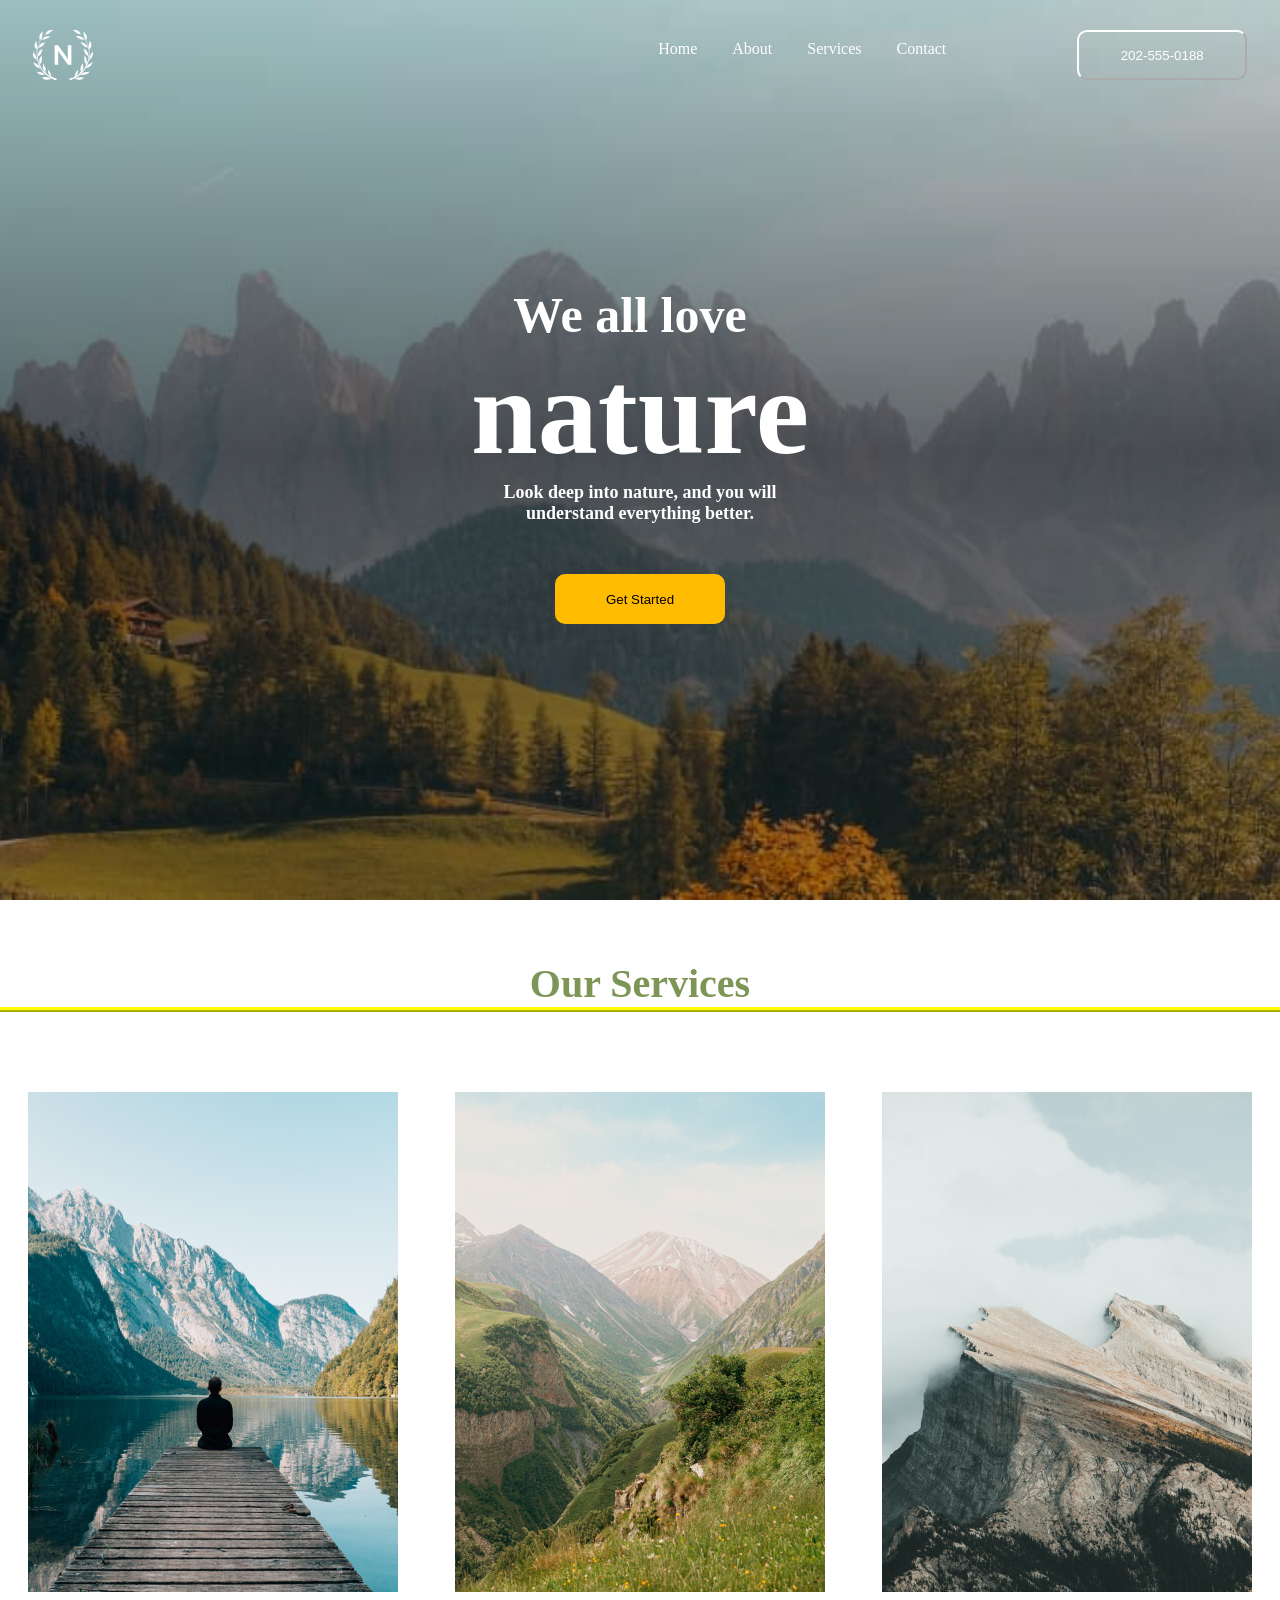
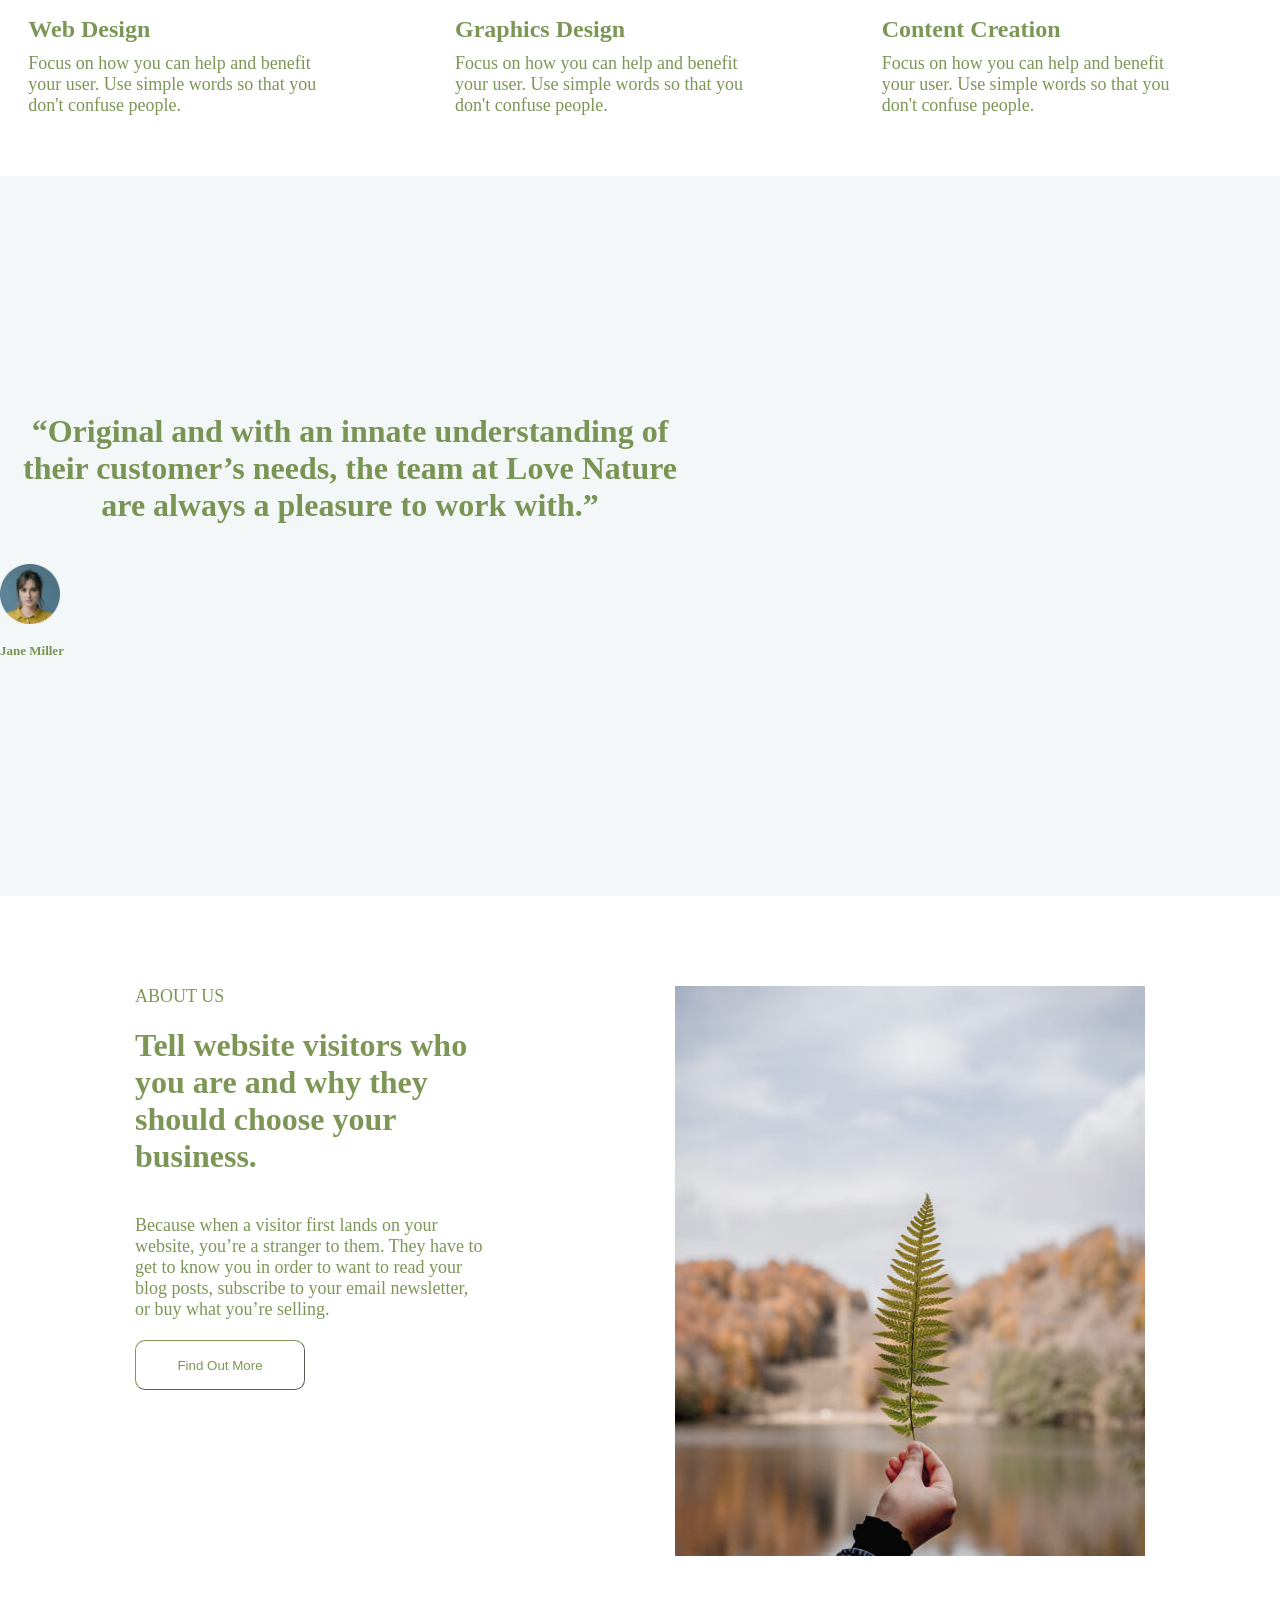
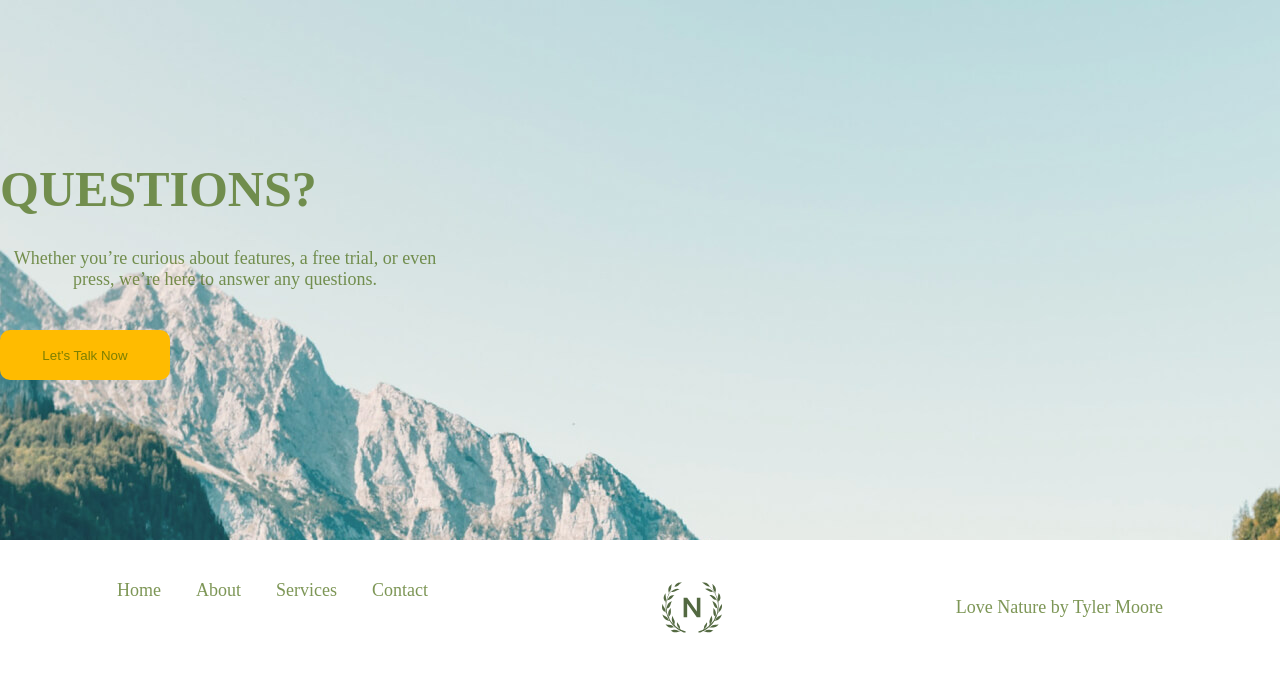
==== assignment/indexA.html @ b0abbf44 "first commit" ====
<!DOCTYPE html>
<html lang="en">
  <head>
    <meta charset="UTF-8" />
    <meta name="viewport" content="width=device-width, initial-scale=1.0" />
    <title>website</title>
    <link rel="stylesheet" href="styleA.css" />
    <link
      rel="stylesheet"
      href="https://cdnjs.cloudflare.com/ajax/libs/font-awesome/6.7.2/css/all.min.css"
      integrity="sha512-Evv84Mr4kqVGRNSgIGL/F/aIDqQb7xQ2vcrdIwxfjThSH8CSR7PBEakCr51Ck+w+/U6swU2Im1vVX0SVk9ABhg=="
      crossorigin="anonymous"
      referrerpolicy="no-referrer"
    />
  </head>
  <body>
    <!-- nav section -->
    <nav class="nav-section">
      <div>
        <img src="logo-white.svg" />
      </div>
      <ul>
        <li>Home</li>
        <li>About</li>
        <li>Services</li>
        <li>Contact</li>
      </ul>
      <div>
        <i class="fa fa-bars" aria-hidden="true"></i>
      </div>
      <div>
        <button>202-555-0188</button>
      </div>
    </nav>
    <!-- nav section ends here -->

    <!-- hero section -->
    <section class="hero-section">
      <h3>We all love</h3>
      <h1>nature</h1>
      <h4>Look deep into nature, and you will</h4>
      <h4>understand everything better.</h4>
      <div>
        <button>Get Started</button>
      </div>
    </section>
    <!-- hero section ends here -->

    <!-- service section  -->
    <section class="service-section">
      <h1>Our Services</h1>
      <div class="service-flex">
        <div>
          <img src="service-1.jpg" />
          <h3>Web Design</h3>
          <p>
            Focus on how you can help and benefit your user. Use simple words so
            that you don't confuse people.
          </p>
        </div>
        <div>
          <img src="service-2.jpg" />
          <h3>Graphics Design</h3>
          <p>
            Focus on how you can help and benefit your user. Use simple words so
            that you don't confuse people.
          </p>
        </div>
        <div>
          <img src="service-3.jpg" />
          <h3>Content Creation</h3>
          <p>
            Focus on how you can help and benefit your user. Use simple words so
            that you don't confuse people.
          </p>
        </div>
      </div>
    </section>
    <!-- service section ends here -->

    <!-- quote section -->
    <section class="quote-section">
      <h2>
        “Original and with an innate understanding of their customer’s needs,
        the team at Love Nature are always a pleasure to work with.”
      </h2>
      <div>
        <img src="avatar_on_home.png" />
        <h5>Jane Miller</h5>
      </div>
    </section>
    <!-- quote section ends here -->

    <!-- about us section -->
    <section class="about-us-section">
      <div>
        <p>ABOUT US</p>
        <h1>
          Tell website visitors who you are and why they should choose your
          business.
        </h1>
        <p>
          Because when a visitor first lands on your website, you’re a stranger
          to them. They have to get to know you in order to want to read your
          blog posts, subscribe to your email newsletter, or buy what you’re
          selling.
        </p>
        <button>Find Out More</button>
      </div>
      <div>
        <img src="leaf.jpg" />
      </div>
    </section>
    <!-- about us section ends here -->

    <!-- question section -->
    <section class="question-section">
      <h1>QUESTIONS?</h1>
      <p>
        Whether you’re curious about features, a free trial, or even press,
        we’re here to answer any questions.
      </p>
      <button>Let's Talk Now</button>
    </section>
    <!-- question section ends here -->

    <!-- foot section -->
    <footer class="foot-section">
      <ul>
        <li>Home</li>
        <li>About</li>
        <li>Services</li>
        <li>Contact</li>
      </ul>
      <img src="logo-green.svg" />
      <p>Love Nature by Tyler Moore</p>
    </footer>
    <!-- foot section ends here -->
  </body>
</html>
---- assignment/styleA.css ----
* {
  margin: 0;
  padding: 0;
  box-sizing: border-box;
}

.nav-section {
  display: flex;
  background-color: transparent;
  height: 15vh;
  justify-content: space-around;
  position: absolute;
  top: 0px;
  bottom: 0px;
  left: 0px;
  right: 0px;
}
.nav-section ul {
  display: flex;
  list-style: none;
  gap: 35px;
  margin-top: 40px;
  color: white;
}
.nav-section div img {
  width: 60px;
  margin-top: 30px;
  margin-right: 500px;
}

.nav-section div button {
  margin-top: 30px;
  border-radius: 10px;
  height: 50px;
  width: 170px;
  color: white;
  background-color: transparent;
  border-color: white;
}
.nav-section div i {
  display: none;
}

.hero-section {
  background: linear-gradient(
      to top,
      rgba(0, 0, 0, 0.347),
      rgba(3, 3, 8, 0.593),
      rgba(0, 0, 0, 0.146)
    ),
    url("IMG-20250429-WA0019.jpg");
  height: 100vh;
  background-repeat: no-repeat;
  background-size: cover;
  background-position: center;
  padding: 120px;
  color: white;
  align-content: center;
  text-align: center;
}

.hero-section h3 {
  font-size: 50px;
  margin-right: 20px;
  margin-top: 10px;
}

.hero-section h1 {
  font-size: 120px;
}
.hero-section h4 {
  font-size: large;
}
.hero-section div button {
  margin-top: 50px;
  height: 50px;
  width: 170px;
  border-radius: 10px;
  background-color: rgb(255, 187, 0);
  border-color: transparent;
}
.hero-section div button:hover {
  background-color: rgb(229, 255, 0);
}

.service-section h1 {
  font-size: 40px;
  color: rgba(61, 99, 3, 0.671);
  margin-top: 60px;
  border-style: ridge;
  border-width: 5px;
  justify-items: center;
  border-color: yellow;
  border-top: none;
  border-left: none;
  border-right: none;
  text-align: center;
}

.service-flex {
  display: flex;
  justify-content: space-around;
  margin-top: 80px;
}
.service-flex h3 {
  font-size: x-large;
  color: rgba(61, 99, 3, 0.671);
  margin-top: 20px;
}
.service-flex p {
  font-size: large;
  color: rgba(61, 99, 3, 0.671);
  width: 300px;
  margin-top: 10px;
}

.quote-section {
  background-color: rgb(243, 247, 247);
  margin-top: 60px;
  margin-bottom: 50px;
  justify-items: center;
  height: 80vh;
  align-content: center;
}
.quote-section h2 {
  font-size: xx-large;
  color: rgba(61, 99, 3, 0.671);
  width: 700px;
  text-align: center;
  margin-bottom: 40px;
}
.quote-section div img {
  width: 60px;
  margin-bottom: 15px;
}
.quote-section div h5 {
  font-size: small;
  color: rgba(61, 99, 3, 0.671);
}
.about-us-section {
  display: flex;
  padding: 40px;
  justify-content: space-around;
}
.about-us-section p {
  font-size: large;
  color: rgba(61, 99, 3, 0.671);
  margin-bottom: 20px;
  width: 350px;
}
.about-us-section h1 {
  font-size: xx-large;
  color: rgba(61, 99, 3, 0.671);
  width: 350px;
  margin-bottom: 40px;
}
.about-us-section button {
  width: 170px;
  height: 50px;
  color: rgba(61, 99, 3, 0.671);
  background-color: transparent;
  border-color: rgba(61, 99, 3, 0.671);
  border-width: 1px;
  border-radius: 10px;
}

.question-section {
  background-image: url(footer-hero-big.jpg);
  height: 60vh;
  justify-items: center;
  align-content: center;
}
.question-section h1 {
  font-size: 50px;
  color: rgba(61, 99, 3, 0.671);
  margin-bottom: 30px;
}
.question-section p {
  font-size: large;
  color: rgba(61, 99, 3, 0.671);
  width: 450px;
  text-align: center;
}
.question-section button {
  margin-top: 40px;
  height: 50px;
  width: 170px;
  border-radius: 10px;
  background-color: rgb(255, 187, 0);
  border-color: transparent;
  color: rgba(61, 99, 3, 0.671);
}
.question-section button:hover {
  background-color: rgb(229, 255, 0);
}

.foot-section {
  display: flex;
  background-color: transparent;
  height: 15vh;
  justify-content: space-around;
}
.foot-section ul {
  display: flex;
  list-style: none;
  gap: 35px;
  margin-top: 40px;
  color: rgba(61, 99, 3, 0.671);
  font-size: large;
}

.foot-section img {
  width: 60px;
  align-content: center;
}
.foot-section p {
  color: rgba(61, 99, 3, 0.671);
  font-size: large;
  align-content: center;
}

/* media query */
@media (max-width: 1240px) {
  .nav-section ul {
    display: none;
  }
  .nav-section div button {
    display: none;
  }
  .nav-section div img {
    width: 50px;
    margin-left: 40px;
  }
  .service-flex {
    flex-direction: column;
    align-items: center;
  }
  .about-us-section {
    flex-direction: column;
    align-items: center;
  }
  .about-us-section div button {
    margin-bottom: 50px;
  }
}
@media (max-width: 834px) {
  .nav-section div img {
    margin-right: 300px;
  }
  .hero-section h3 {
    font-size: 40px;
    margin-bottom: -10px;
  }
  .hero-section h1 {
    font-size: 80px;
  }
  .hero-section h4 {
    font-size: 15.6px;
  }
  .hero-section div button {
    width: 130px;
    height: 40px;
    margin-top: 20px;
    border-radius: 5px;
  }
  .quote-section h2 {
    width: 400px;
    font-size: 18px;
  }
  .foot-section {
    flex-direction: column;
    margin-bottom: 20px;
    align-items: center;
  }
  .foot-section ul {
    flex-direction: column;
    justify-content: center;
    margin-bottom: 30px;
    gap: 10px;
    align-items: center;
  }
  .foot-section img {
    margin-bottom: 20px;
  }
}

@media (max-width: 768px) {
  .about-us-section div img {
    display: none;
  }
}

@media (max-width: 480px) {
}
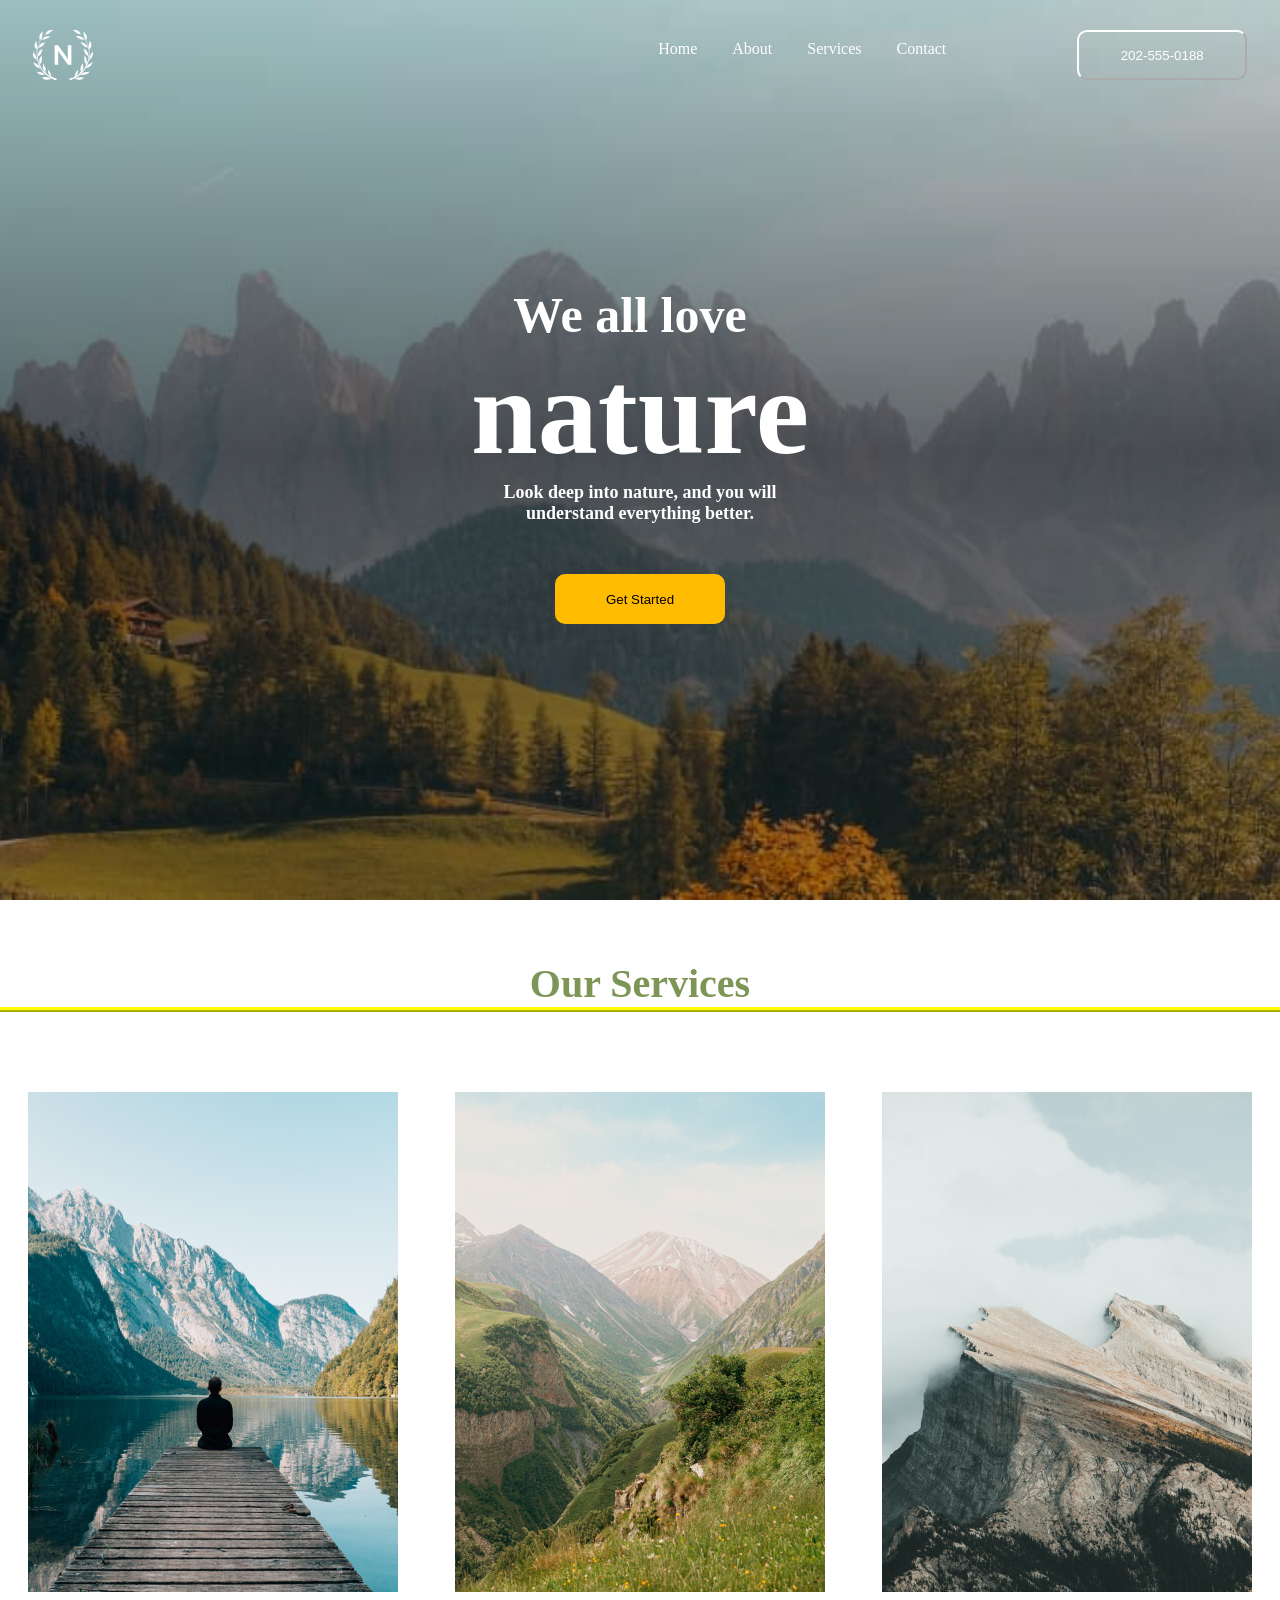
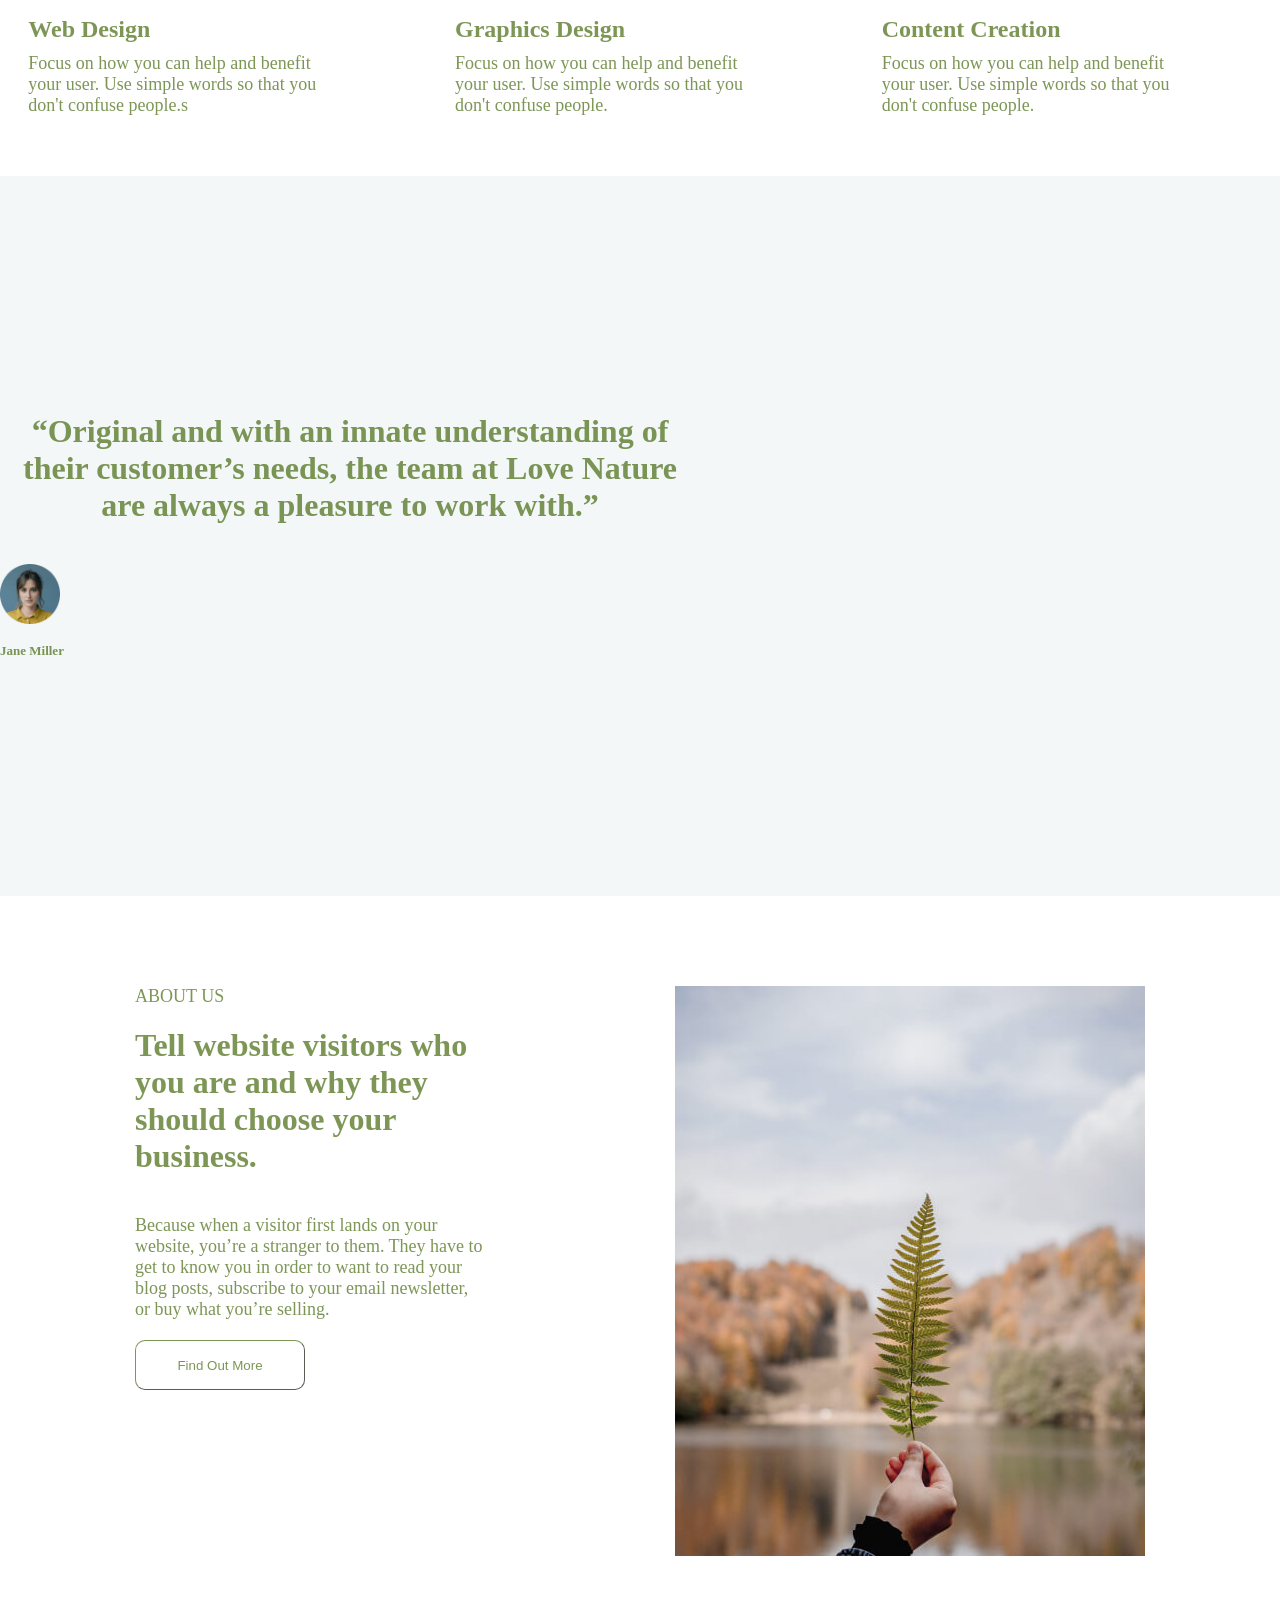
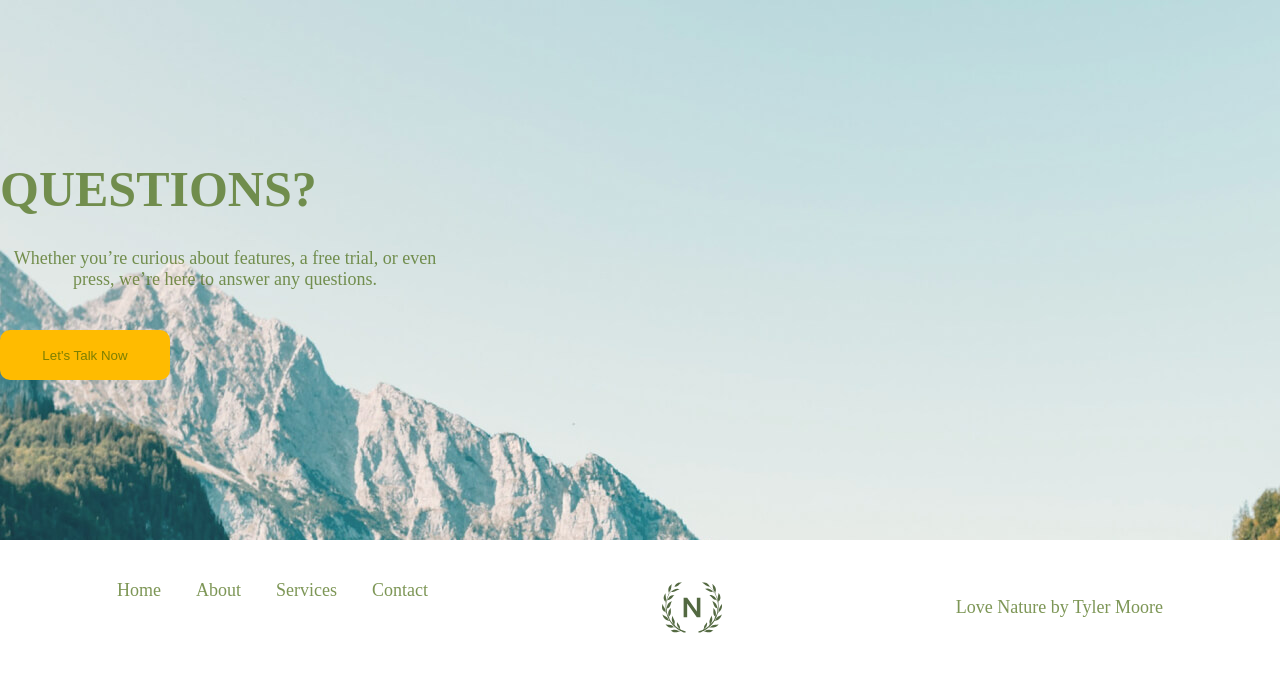
==== commit 41dae14b: "first commit" ====
--- a/assignment/indexA.html
+++ b/assignment/indexA.html
@@ -55,7 +55,7 @@
           <h3>Web Design</h3>
           <p>
             Focus on how you can help and benefit your user. Use simple words so
-            that you don't confuse people.
+            that you don't confuse people.s
           </p>
         </div>
         <div>
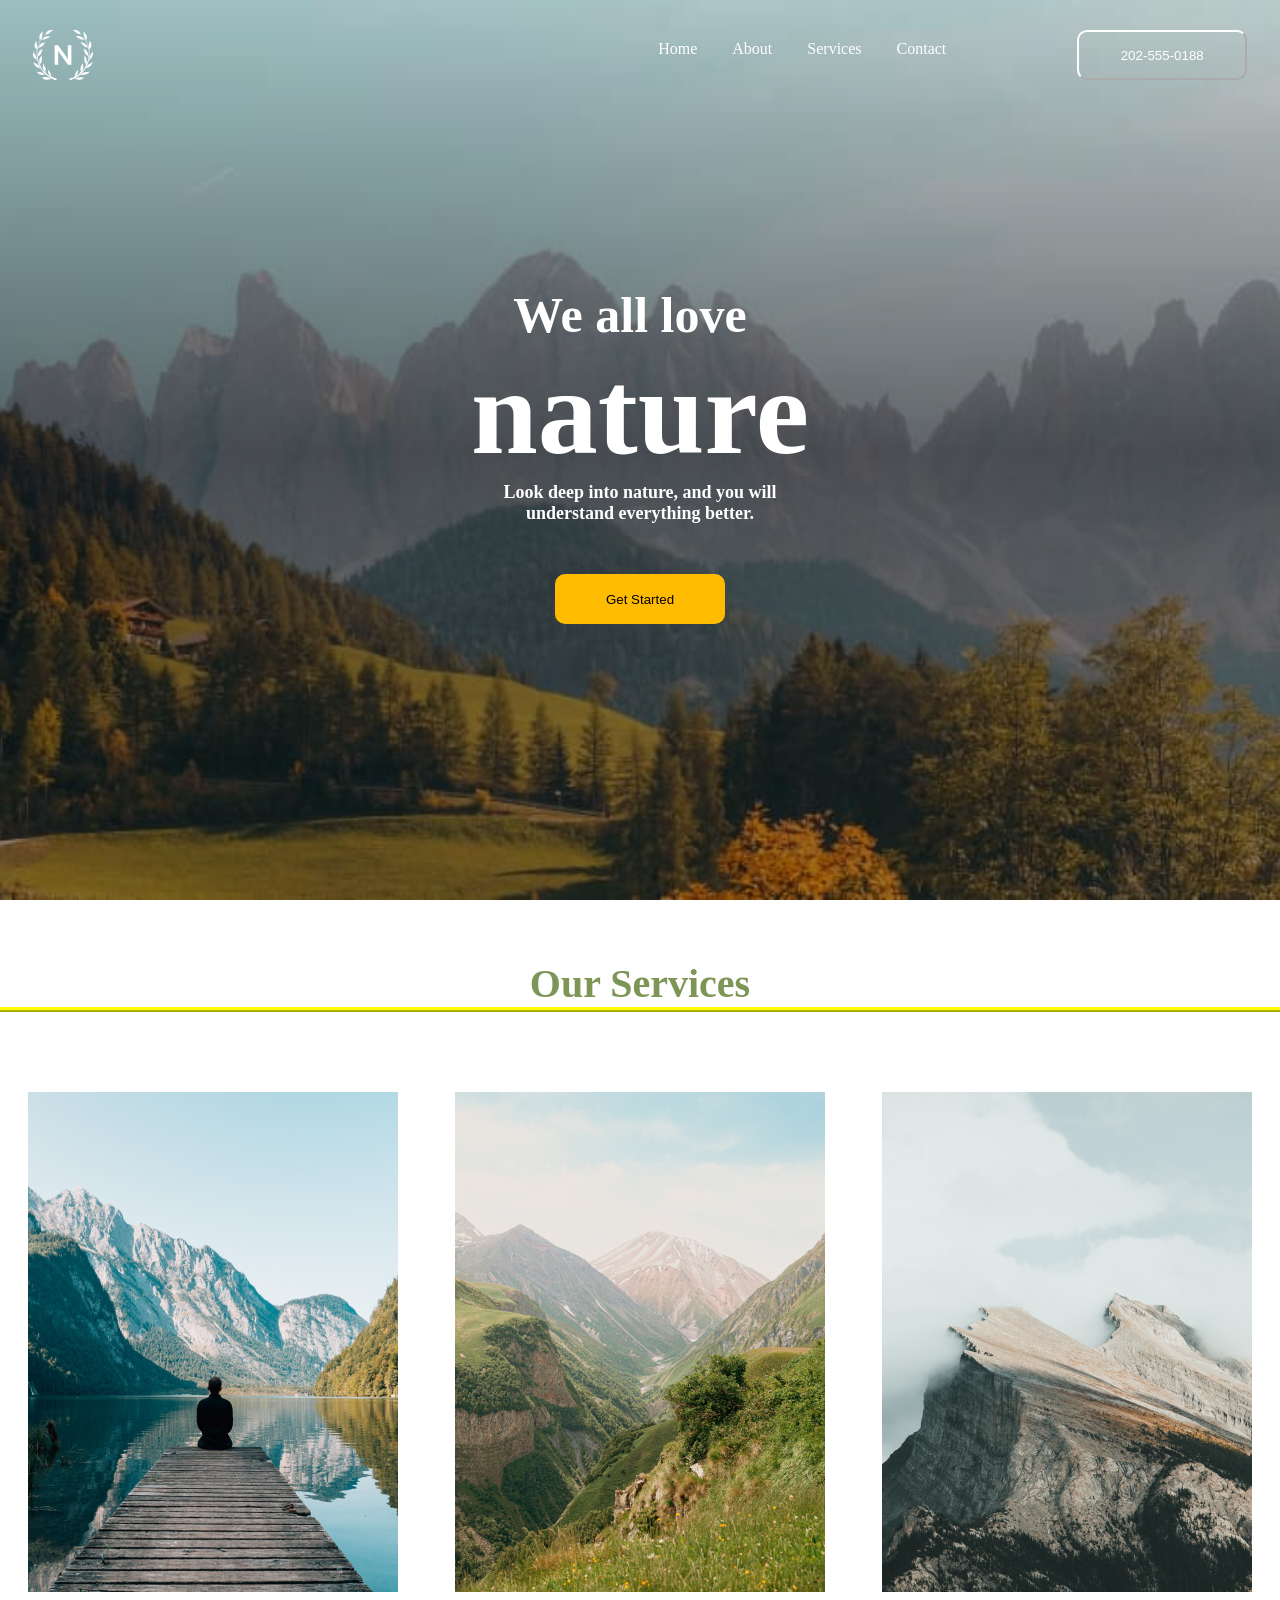
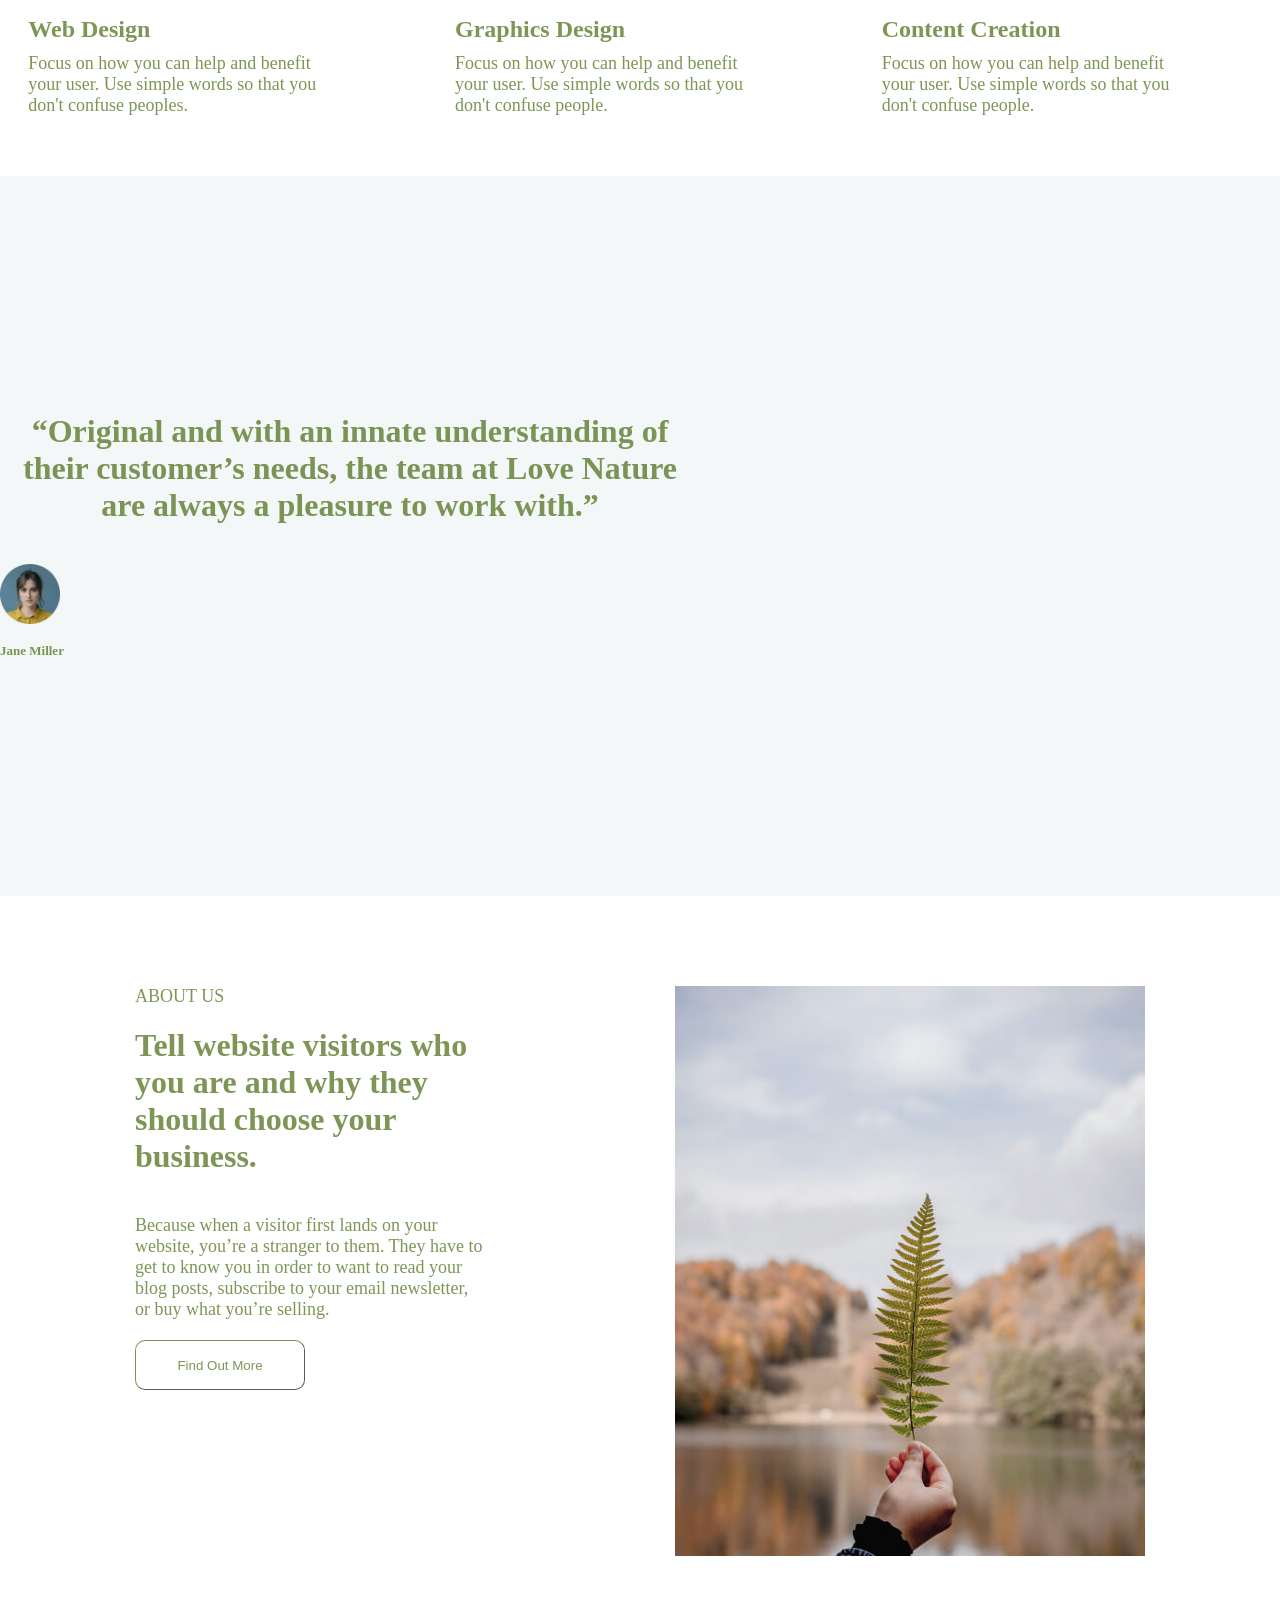
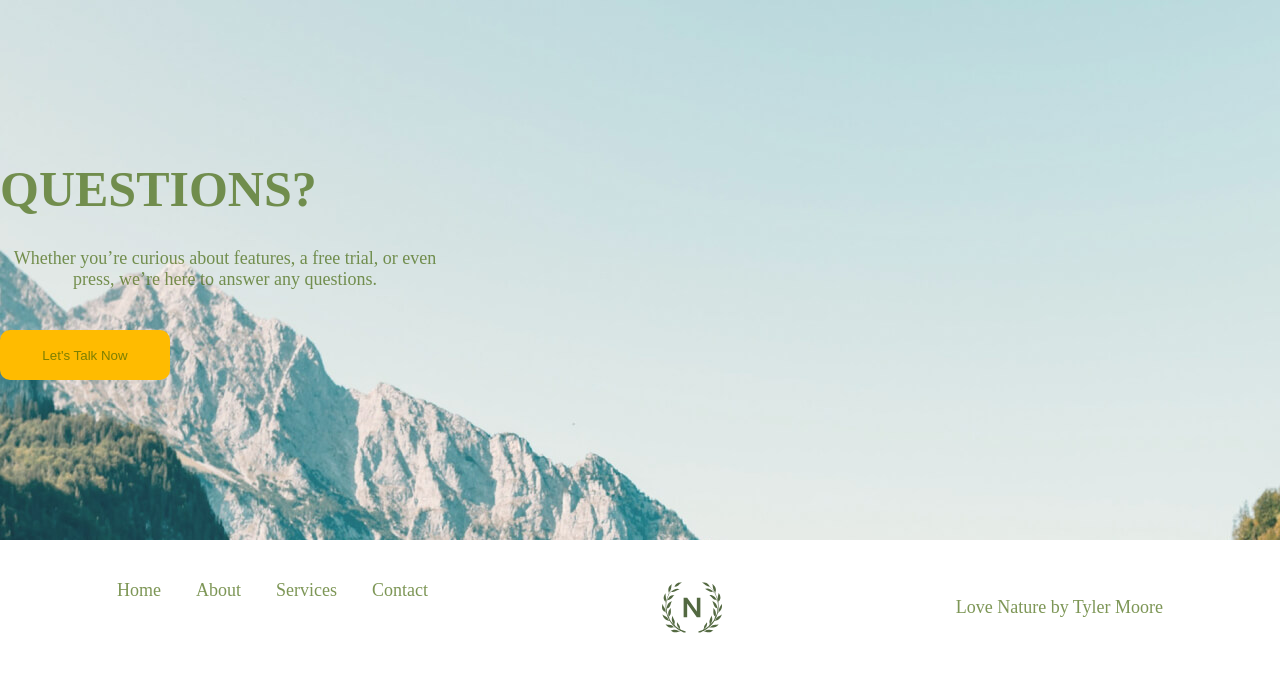
==== commit 4e0e7cd4: "service-commit" ====
--- a/assignment/indexA.html
+++ b/assignment/indexA.html
@@ -55,7 +55,7 @@
           <h3>Web Design</h3>
           <p>
             Focus on how you can help and benefit your user. Use simple words so
-            that you don't confuse people.s
+            that you don't confuse peoples.
           </p>
         </div>
         <div>
